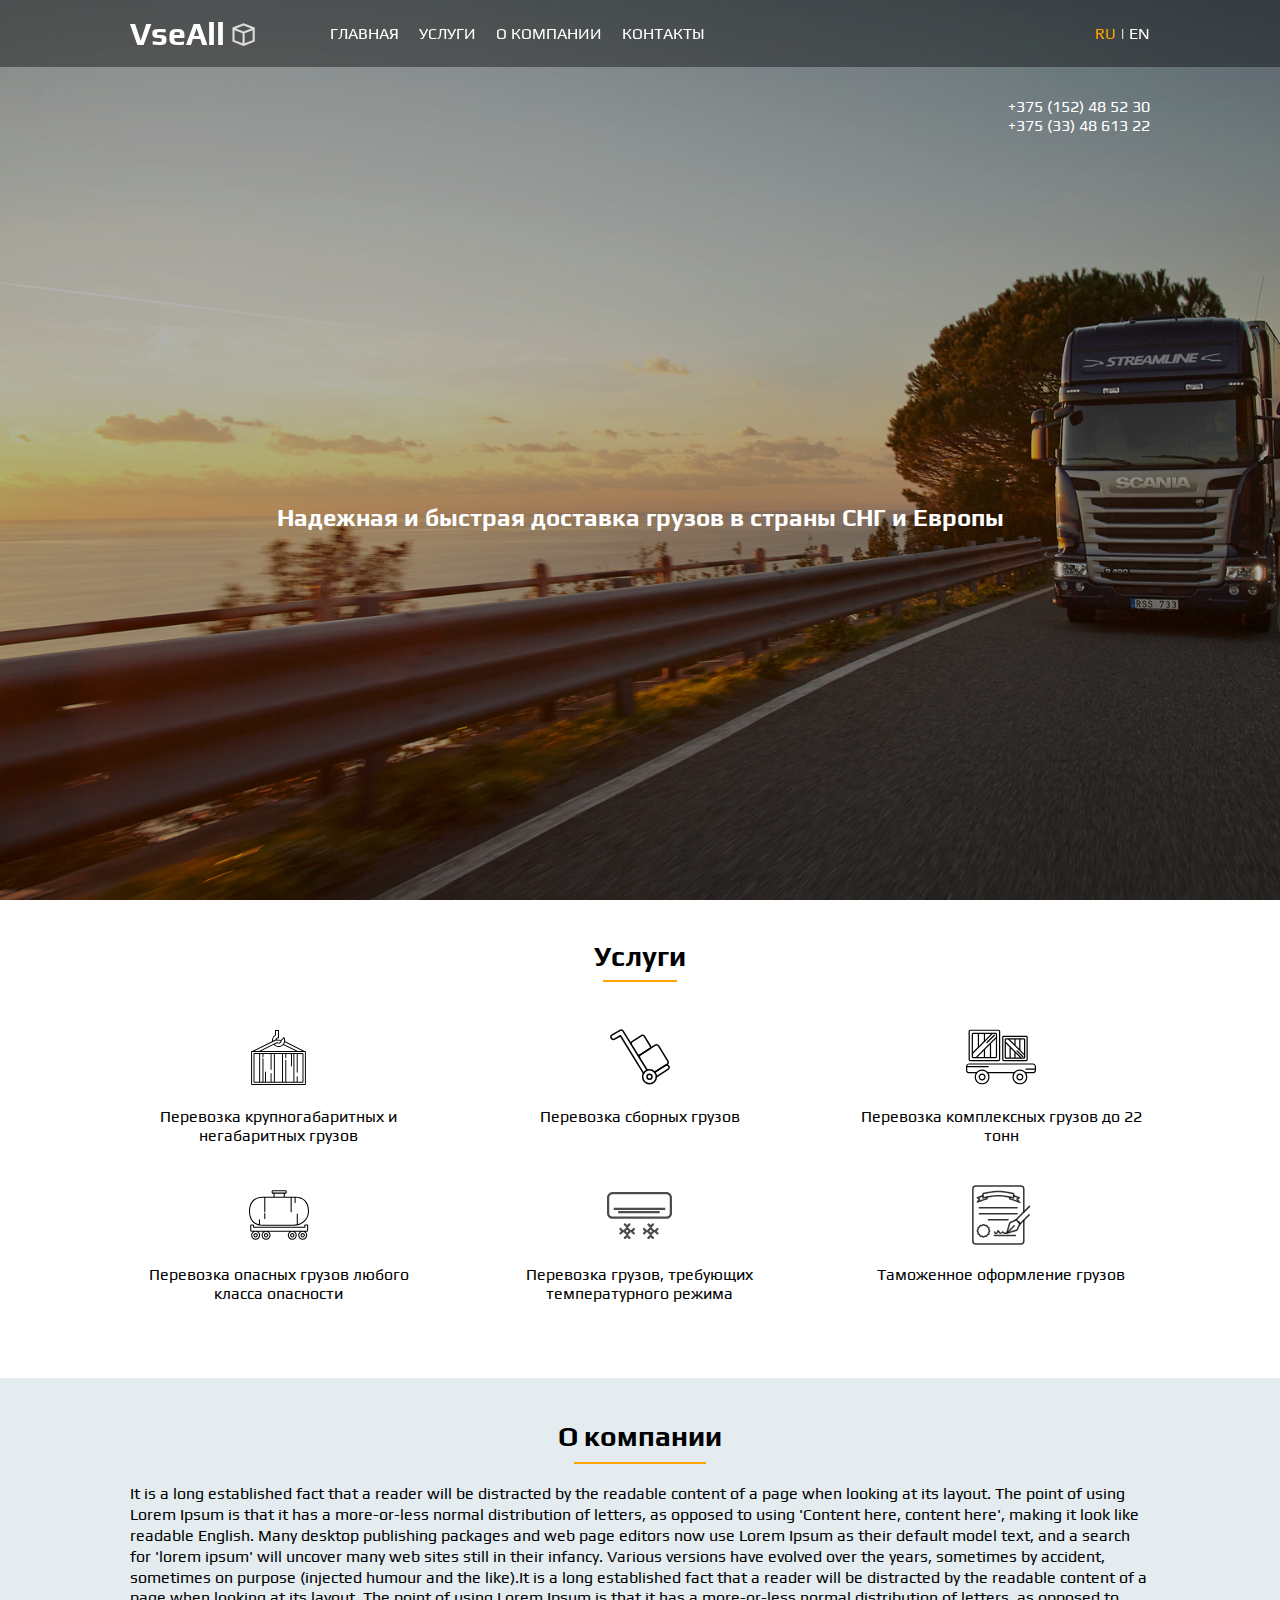
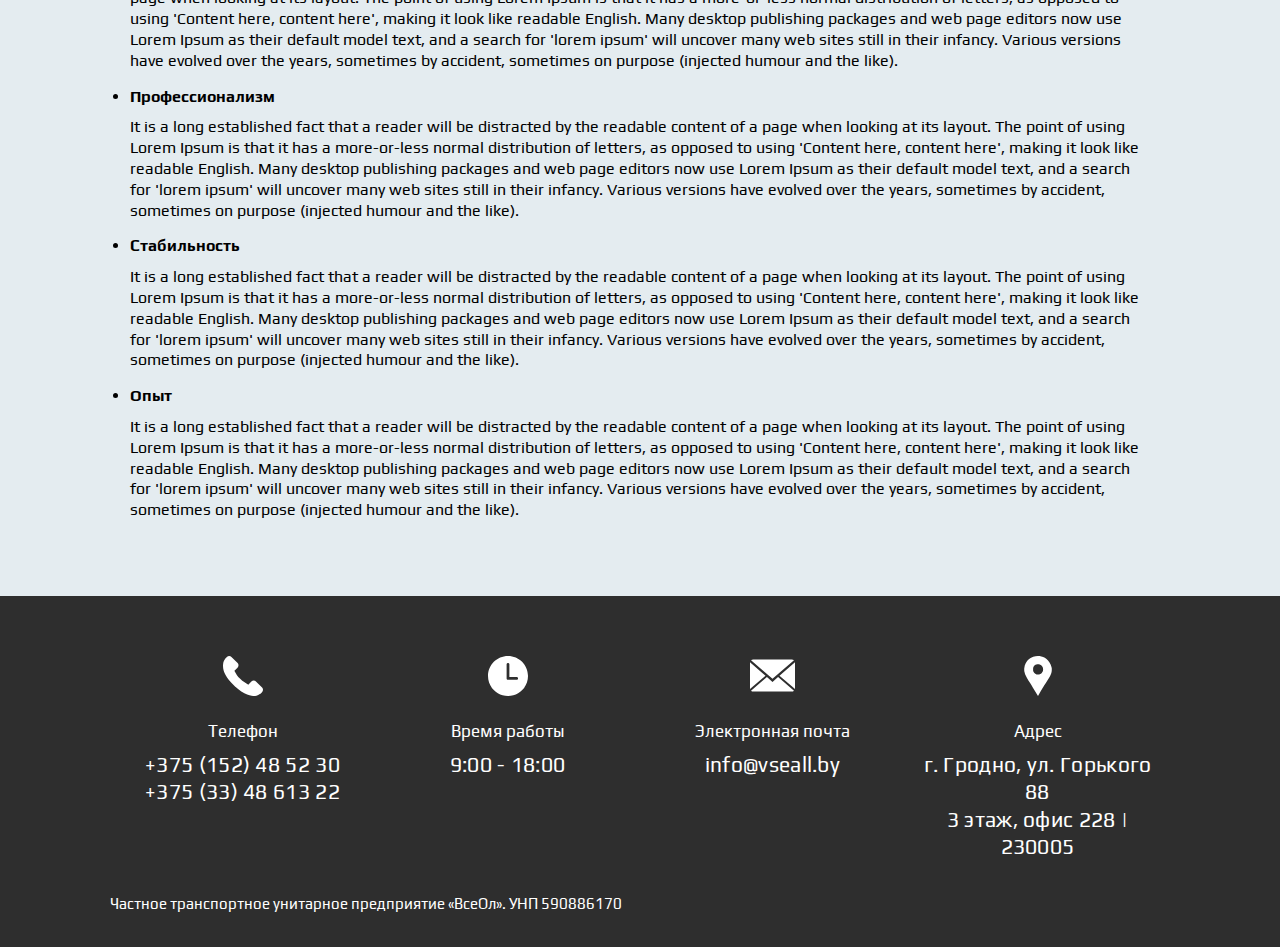
==== index.html @ e12a2159 "Initial verions" ====
<!DOCTYPE html>
<html lang="en">
<head>
  <meta charset="UTF-8">
  <meta name="viewport" content="width=device-width, initial-scale=1.0">
  <meta http-equiv="X-UA-Compatible" content="ie=edge">
  <link rel="stylesheet" href="./styles.css">
  <link href="https://fonts.googleapis.com/css?family=Play" rel="stylesheet">
  <title>Document</title>
</head>
<body>
  <header>
    <h1 class="logo">
      <span>VseAll</span>
      <svg xmlns="http://www.w3.org/2000/svg" width="23" height="23">
        <g transform="translate(-12.772184,-12.77218354893139) scale(0.3506788999846243)"><path d="M37.713,49.588v39.824L69.5,102.046l31.787-12.634V49.588L69.5,36.956L37.713,49.588z M91.063,51.981L69.5,60.551  l-21.563-8.57l21.563-8.57L91.063,51.981z M43.713,56.759L66.5,65.815v28.582L43.713,85.34V56.759z M72.5,94.396V65.815  l22.787-9.055v28.58L72.5,94.396z" fill="gainsboro"></path></g>
      </svg>
    </h1>
    <nav class="menu">
      <li><a href="#">главная</a></li>
      <li><a href="#">услуги</a></li>
      <li><a href="#">о компании</a></li>
      <li><a href="#">контакты</a></li>
    </nav>
    <div class="switcher">
      <span class="switcher_active">RU</span>
      <span>|</span>
      <span>EN</span>
    </div>
  </header>
  <section class="welcome">
    <div class="welcome-overlay">
      <div class="phones">
        <div>+375 (152) 48 52 30</div>
        <div>+375 (33) 48 613 22</div>
      </div>
      <h2>Надежная и быстрая доставка грузов в страны СНГ и Европы</h2>
    </div>
  </section>
  <section class="services">
    <h3>Услуги</h3>
    <ul>
      <li>
        <span class="services__img">
          <svg class="bigbox" xmlns="http://www.w3.org/2000/svg" viewBox="0 0 486.543 486.543">
          <path d="M476.283 185.189h-2.94l-172.135-84.711c.39-2.712.602-5.48.602-8.298 0-9.372-2.297-18.7-6.643-26.976a4.248 4.248 0 0 0-3.124-2.226 4.255 4.255 0 0 0-3.645 1.196L265.03 87.542l-39.299-3.747c3.155-6.826 10.058-11.429 17.864-11.429a4.25 4.25 0 0 0 4.25-4.25V4.25a4.25 4.25 0 0 0-4.25-4.25h-27.261a4.25 4.25 0 0 0-4.25 4.25v38.97c-16.476 10.66-26.611 29.146-26.611 48.83 0 2.723.242 5.35.534 7.549l-173.503 85.59H10.26c-5.028 0-9.118 4.09-9.118 9.118v283.119c0 5.028 4.09 9.118 9.118 9.118h466.023c5.028 0 9.118-4.09 9.118-9.118v-283.12c0-5.027-4.09-9.117-9.118-9.117zm-22.191 0h-39.673l-123.006-59.894a57.916 57.916 0 0 0 7.9-16.275l154.779 76.169zm-168.188-53.123l109.099 53.122H91.063l109.684-53.879c11.069 11.947 26.881 18.991 42.942 18.991 16.615 0 31.612-7.019 42.215-18.234zm4.169-57.544c2.151 5.614 3.238 11.53 3.238 17.657 0 27.361-22.26 49.621-49.622 49.621-12.874 0-25.573-5.316-34.919-14.432l21.304-10.465c4.129 2.271 8.788 3.46 13.615 3.46 15.358 0 27.886-12.347 28.179-27.635l18.205-18.206zM193.976 92.05c0-17.505 9.394-33.904 24.516-42.796a4.252 4.252 0 0 0 2.096-3.664V8.5h18.761v55.687c-10.928 1.664-19.999 9.648-22.938 20.415l-22.284 10.993a44.213 44.213 0 0 1-.151-3.545zm26.912-.179l42.124 4.017c-1.741 9.085-9.738 15.975-19.323 15.975-3.988 0-7.798-1.149-11.02-3.324a4.25 4.25 0 0 0-4.252-.292L71.784 185.189H31.719l189.169-93.318zm256.013 385.554a.618.618 0 0 1-.618.618H10.26a.618.618 0 0 1-.618-.618V194.306c0-.34.277-.618.618-.618h62.501l.014.001.018-.001H472.327l.026.001.021-.001h3.91c.341 0 .618.277.618.618v283.119z"/>
          <path d="M455.714 204.497H30.828c-4.699 0-8.521 3.823-8.521 8.521v245.694c0 4.699 3.823 8.522 8.521 8.522h424.886c4.699 0 8.522-3.823 8.522-8.522V213.019c0-4.699-3.823-8.522-8.522-8.522zm-147.99 59.183a4.25 4.25 0 0 0-4.25 4.25v190.797l-20.708-.001V213.01l20.708.001V245a4.25 4.25 0 0 0 8.5 0v-31.988l41.716.003v106.548a4.25 4.25 0 0 0 8.5 0V213.014l13.069.001V458.73l-63.285-.003V267.93a4.25 4.25 0 0 0-4.25-4.25zm-130.2 117.598a4.25 4.25 0 0 0-4.25 4.25v73.192l-41.084-.002v-87.336a4.25 4.25 0 0 0-8.5 0v87.336l-13.701-.001V251.534a4.25 4.25 0 0 0-8.5 0v207.183l-20.707-.001V212.999l20.707.002v26.909a4.25 4.25 0 0 0 8.5 0v-26.909l63.285.003v137.47a4.25 4.25 0 0 0 8.5 0V213.005l20.708.001v245.716l-20.708-.001v-73.192a4.25 4.25 0 0 0-4.25-4.251zm33.458-168.272l63.284.003v245.716l-63.284-.003V213.006zM30.807 458.713l.021-245.716 41.453.002v245.716l-41.474-.002zm424.916.021l-.009.001-42.748-.002v-46.07a4.25 4.25 0 0 0-8.5 0v46.069l-20.707-.001V213.015l20.707.001v160.073a4.25 4.25 0 0 0 8.5 0V213.017l42.771.002-.014 245.715z"/>
          </svg>
        </span>
        <span>Перевозка крупногабаритных и негабаритных грузов</span>
      </li>
      <li>
        <span class="services__img">
          <svg class="cargo" xmlns="http://www.w3.org/2000/svg" class="svgicon" id="svg38" viewBox="0 0 60 60">
            <style>
              #svg38 path,#svg38 circle,#svg38 polygon,#svg38 rect{fill: black}#svg38 defs&gt;path{fill: none}#svg38 path[fill=&quot;none&quot;],#svg38 circle[fill=&quot;none&quot;],#svg38 polygon[fill=&quot;none&quot;],#svg38 rect[fill=&quot;none&quot;]{fill: none}
            </style>
            <style>
              #svg38 .st0{fill:none;stroke:black;stroke-width:1.5;stroke-linecap:round;stroke-linejoin:round;stroke-miterlimit:10}
            </style>
            <path class="st0" d="M33.57 46.272L10.441 8.747l-5.97 3.366a2.311 2.311 0 0 1-3.179-.936c-.625-1.156-.214-2.609.917-3.246l7.904-4.46a2.313 2.313 0 0 1 3.112.819l24.02 38.972M44.718 45.225l10.694-6.878a2.316 2.316 0 0 1 3.227.75c.69 1.117.36 2.594-.733 3.298l-11.54 7.418"/>
            <path class="st0" d="M29.738 31.033c-.707-1.152-.366-2.672.763-3.395l14.743-9.443a2.387 2.387 0 0 1 3.327.777l9.157 14.986c.708 1.153.367 2.674-.761 3.396l-12.249 7.869"/>
            <path class="st0" d="M21.252 17.214a1.707 1.707 0 0 1 .524-2.322L31.863 8.43a1.632 1.632 0 0 1 2.276.533l6.325 10.303c.484.791.251 1.83-.521 2.325l-10.089 6.46a1.63 1.63 0 0 1-2.275-.533"/>
            <ellipse class="st0" cx="39.498" cy="49.812" rx="6.868" ry="7.015"/>
            <ellipse class="st0" cx="39.5" cy="49.812" rx="2.448" ry="2.5"/>
          </svg>
        </span>
        <span>Перевозка сборных грузов</span>
        </li>
      <li>
        <span class="services__img">
          <svg class="wagon" xmlns="http://www.w3.org/2000/svg" viewBox="0 0 491.826 491.826">
            <path d="M113.322 361.548c-13.421 0-24.338 10.918-24.338 24.339s10.918 24.34 24.338 24.34c13.421 0 24.339-10.919 24.339-24.34s-10.918-24.339-24.339-24.339zm0 40.179c-8.733 0-15.838-7.105-15.838-15.84 0-8.733 7.105-15.839 15.838-15.839 8.734 0 15.839 7.105 15.839 15.839.001 8.735-7.105 15.84-15.839 15.84zM378.504 361.548c-13.421 0-24.34 10.919-24.34 24.34s10.919 24.34 24.34 24.34 24.34-10.919 24.34-24.34-10.919-24.34-24.34-24.34zm0 40.179c-8.734 0-15.84-7.105-15.84-15.84s7.106-15.84 15.84-15.84 15.84 7.105 15.84 15.84-7.106 15.84-15.84 15.84z"/>
            <path d="M469.821 290.827l-447.816.001C9.872 290.828 0 300.699 0 312.833v25.645c0 12.134 9.872 22.005 22.005 22.005h45.834a51.783 51.783 0 0 0-6.635 25.404c0 28.738 23.38 52.119 52.118 52.119 28.738 0 52.118-23.381 52.118-52.119a51.777 51.777 0 0 0-6.635-25.404h174.216a51.783 51.783 0 0 0-6.635 25.404c0 28.738 23.38 52.119 52.118 52.119 28.737 0 52.116-23.381 52.116-52.119a51.776 51.776 0 0 0-6.634-25.404h45.835c12.133 0 22.005-9.871 22.005-22.005v-25.646c0-12.134-9.872-22.005-22.005-22.005zm-356.499 138.68c-24.051 0-43.618-19.567-43.618-43.619 0-24.051 19.567-43.618 43.618-43.618 24.051 0 43.618 19.567 43.618 43.618 0 24.051-19.567 43.619-43.618 43.619zm265.182 0c-24.051 0-43.618-19.567-43.618-43.619 0-24.051 19.567-43.618 43.618-43.618 24.05 0 43.616 19.567 43.616 43.618.001 24.051-19.566 43.619-43.616 43.619zm91.317-77.524h-51.784c-9.565-11.138-23.734-18.214-39.532-18.214-15.799 0-29.968 7.076-39.534 18.214H152.855c-9.566-11.138-23.734-18.214-39.533-18.214s-29.968 7.076-39.533 18.214H22.005c-7.447 0-13.505-6.059-13.505-13.505v-21.395h147.642a4.25 4.25 0 1 0 0-8.5H9.196c1.786-5.368 6.848-9.255 12.809-9.255l447.816-.001c7.447 0 13.505 6.059 13.505 13.505v14.614l-61.848.001a4.25 4.25 0 0 0 0 8.5l61.848-.001v2.532c0 7.446-6.058 13.505-13.505 13.505zM280.843 258.452h126.113c5.044 0 9.148-4.104 9.148-9.148V123.19c0-5.044-4.103-9.147-9.148-9.147H280.843c-5.044 0-9.148 4.104-9.148 9.147v126.114c0 5.044 4.104 9.148 9.148 9.148zm-.648-9.148v-97.747l25.783 25.771v72.623h-25.136a.647.647 0 0 1-.647-.647zm98.439.648h-30.179v-30.166l30.179 30.166zm-38.679 0h-25.477v-64.127l25.477 25.465v38.662zm67.648-126.762v99.021l-25.17-25.159v-74.509h24.522c.358 0 .648.29.648.647zm-99.712-.647h32.065v32.05l-32.065-32.05zm40.564 0h25.478v66.013l-25.478-25.467v-40.546zm-67.612 0h15.025l111.736 111.686v15.075c0 .357-.29.647-.648.647h-16.298L280.195 139.54v-16.35c0-.357.291-.647.648-.647z"/>
            <path d="M264.478 276.087H423.32c5.745 0 10.419-4.674 10.419-10.419V106.825c0-5.744-4.674-10.417-10.419-10.417H264.478c-5.745 0-10.419 4.673-10.419 10.417v158.843c0 5.745 4.674 10.419 10.419 10.419zm-1.919-169.262a1.92 1.92 0 0 1 1.919-1.917H423.32a1.92 1.92 0 0 1 1.919 1.917v158.843a1.921 1.921 0 0 1-1.919 1.919H264.478a1.92 1.92 0 0 1-1.919-1.919V106.825z"/>
            <path d="M396.782 246.872a4.238 4.238 0 0 0 3.004 1.244 4.251 4.251 0 0 0 3.005-7.256l-41.033-41.015a4.25 4.25 0 0 0-6.009 6.012l41.033 41.015zM50.536 254.064h157.489c5.716 0 10.366-4.65 10.366-10.366V86.208c0-5.716-4.65-10.365-10.366-10.365H50.536c-5.716 0-10.366 4.649-10.366 10.365v157.49c0 5.716 4.65 10.366 10.366 10.366zm117.308-94.546v86.046h-33.932v-52.13l33.932-33.916zm-42.432 86.046H81.759l43.653-43.634v43.634zm82.613 0h-31.681v-94.542l33.547-33.532v126.208a1.868 1.868 0 0 1-1.866 1.866zm1.866-159.356v19.264L69.736 245.564h-19.2a1.868 1.868 0 0 1-1.866-1.866v-20.855l138.563-138.5h20.793a1.866 1.866 0 0 1 1.865 1.865zm-84.479 47.909l-33.93 33.914-.001-83.688h33.93v49.774zm8.5-49.775h41.297l-41.297 41.278V84.342zm-83.376 0h32.446l.001 92.185-34.313 34.297V86.208c0-1.029.837-1.866 1.866-1.866z"/>
            <path d="M30.1 276.087h198.361c6.591 0 11.954-5.361 11.954-11.952V65.772c0-6.591-5.363-11.953-11.954-11.953H30.1c-6.591 0-11.954 5.362-11.954 11.953v198.362c0 6.591 5.363 11.953 11.954 11.953zM26.646 65.772a3.457 3.457 0 0 1 3.454-3.453h198.361a3.457 3.457 0 0 1 3.454 3.453v198.362a3.457 3.457 0 0 1-3.454 3.452H30.1a3.457 3.457 0 0 1-3.454-3.452V65.772z"/>
            <path d="M144.826 141.213a4.25 4.25 0 0 0 6.009 6.012l51.241-51.22a4.25 4.25 0 0 0-6.009-6.012l-51.241 51.22z"/>
          </svg>
        </span>
        <span>Перевозка комплекcных грузов до 22 тонн</span>
        </li>
      <li>
        <span class="services__img">
          <svg class="water" xmlns="http://www.w3.org/2000/svg" viewBox="0 0 487.214 487.214">
            <path d="M351.427 390.599c-9.791 0-17.756 7.967-17.756 17.759 0 9.791 7.965 17.757 17.756 17.757 9.792 0 17.758-7.966 17.758-17.757 0-9.792-7.966-17.759-17.758-17.759zm0 27.016c-5.103 0-9.256-4.153-9.256-9.257 0-5.105 4.152-9.259 9.256-9.259s9.258 4.153 9.258 9.259c0 5.104-4.153 9.257-9.258 9.257zM436.261 390.599c-9.792 0-17.758 7.967-17.758 17.759 0 9.791 7.966 17.757 17.758 17.757 9.791 0 17.756-7.966 17.756-17.757 0-9.792-7.965-17.759-17.756-17.759zm0 27.016c-5.105 0-9.258-4.153-9.258-9.257 0-5.105 4.153-9.259 9.258-9.259 5.103 0 9.256 4.153 9.256 9.259 0 5.104-4.152 9.257-9.256 9.257zM53.786 390.599c-9.791 0-17.756 7.967-17.756 17.759 0 9.791 7.965 17.757 17.756 17.757 9.792 0 17.759-7.966 17.759-17.757-.001-9.792-7.967-17.759-17.759-17.759zm0 27.016c-5.104 0-9.256-4.153-9.256-9.257 0-5.105 4.152-9.259 9.256-9.259 5.105 0 9.259 4.153 9.259 9.259-.001 5.104-4.154 9.257-9.259 9.257zM138.623 390.599c-9.792 0-17.757 7.967-17.757 17.759 0 9.791 7.966 17.757 17.757 17.757s17.757-7.966 17.757-17.757c0-9.792-7.966-17.759-17.757-17.759zm0 27.016c-5.105 0-9.257-4.153-9.257-9.257 0-5.105 4.153-9.259 9.257-9.259s9.257 4.153 9.257 9.259c0 5.104-4.153 9.257-9.257 9.257zM109.658 330.632H360.55c36.97 0 68.852-11.952 92.199-34.564 22.225-21.524 34.465-51.1 34.465-83.277 0-33.946-8.866-62.623-25.64-82.93-19.134-23.165-47.401-34.911-84.014-34.911h-86.787V70.294h5.102c5.681 0 10.303-4.622 10.303-10.304v-7.265c0-5.681-4.622-10.303-10.303-10.303H194.173c-5.682 0-10.304 4.622-10.304 10.303v7.265c0 5.682 4.622 10.304 10.304 10.304h5.101V94.95h-89.616c-36.613 0-64.88 11.746-84.016 34.911C8.867 150.169 0 178.845 0 212.791c0 33.946 8.867 62.623 25.642 82.931 19.135 23.164 47.402 34.91 84.016 34.91zM192.369 59.99v-7.265c0-.994.809-1.803 1.804-1.803h101.702c.994 0 1.803.809 1.803 1.803v7.265c0 .995-.809 1.804-1.803 1.804H194.173a1.806 1.806 0 0 1-1.804-1.804zm15.404 10.304h74.5V94.95h-74.5V70.294zm-98.115 33.156h14.354v113.476a4.25 4.25 0 0 0 8.5 0V103.45h205.5v113.476a4.25 4.25 0 1 0 8.5 0V103.45h23.5v37.908a4.25 4.25 0 1 0 8.5 0v-37.895c90.405.535 100.203 76.568 100.203 109.328 0 51.688-33.079 91.809-82.441 104.835v-81.664a4.25 4.25 0 1 0-8.5 0v83.607c-8.662 1.681-17.762 2.563-27.223 2.563H109.658c-7.306 0-14.085-.495-20.384-1.413v-37.861a4.25 4.25 0 0 0-8.5 0v36.296C16.192 304.771 8.5 241.808 8.5 212.791c0-32.876 9.857-109.341 101.158-109.341z"/>
            <path d="M128.261 276.608a4.25 4.25 0 0 0 4.25-4.25v-40a4.25 4.25 0 0 0-8.5 0v40a4.25 4.25 0 0 0 4.25 4.25zM471.023 319.77h-13c-5.101 0-9.25 4.149-9.25 9.25v9.419h-407.5v-9.419c0-5.101-4.149-9.25-9.25-9.25h-13c-5.101 0-9.25 4.149-9.25 9.25v41.007c0 5.101 4.149 9.25 9.25 9.25h12.841c-8.809 6.657-14.513 17.214-14.513 29.081 0 20.089 16.344 36.434 36.434 36.434 20.091 0 36.436-16.344 36.436-36.434 0-11.867-5.705-22.424-14.514-29.081h40.995c-8.809 6.657-14.513 17.214-14.513 29.081 0 20.089 16.344 36.434 36.434 36.434 20.09 0 36.434-16.344 36.434-36.434 0-11.867-5.705-22.424-14.513-29.081h168.961c-8.809 6.657-14.514 17.214-14.514 29.081 0 20.089 16.345 36.434 36.435 36.434 20.09 0 36.434-16.344 36.434-36.434 0-11.867-5.705-22.424-14.513-29.081h40.992c-8.808 6.657-14.513 17.214-14.513 29.081 0 20.089 16.344 36.434 36.434 36.434 20.09 0 36.434-16.344 36.434-36.434 0-11.867-5.705-22.424-14.513-29.081h12.841c5.101 0 9.25-4.149 9.25-9.25V329.02c.001-5.1-4.148-9.25-9.249-9.25zM81.721 408.358c0 15.403-12.532 27.934-27.936 27.934-15.403 0-27.934-12.531-27.934-27.934 0-15.404 12.531-27.936 27.934-27.936 15.404.001 27.936 12.532 27.936 27.936zm84.836 0c0 15.403-12.531 27.934-27.934 27.934s-27.934-12.531-27.934-27.934c0-15.404 12.531-27.936 27.934-27.936s27.934 12.532 27.934 27.936zm212.804 0c0 15.403-12.531 27.934-27.934 27.934s-27.935-12.531-27.935-27.934c0-15.404 12.532-27.936 27.935-27.936 15.403.001 27.934 12.532 27.934 27.936zm84.834 0c0 15.403-12.531 27.934-27.934 27.934-15.402 0-27.934-12.531-27.934-27.934 0-15.404 12.531-27.936 27.934-27.936 15.403.001 27.934 12.532 27.934 27.936zm7.578-38.331a.75.75 0 0 1-.75.75h-452a.75.75 0 0 1-.75-.75V329.02a.75.75 0 0 1 .75-.75h13a.75.75 0 0 1 .75.75v13.669a4.25 4.25 0 0 0 4.25 4.25h416a4.25 4.25 0 0 0 4.25-4.25V329.02a.75.75 0 0 1 .75-.75h13a.75.75 0 0 1 .75.75v41.007z"/>
          </svg>
        </span>
        <span>Перевозка опасных грузов любого класса опасности</span>
        </li>
      <li>
        <span class="services__img">
          <svg class="conditioner" xmlns="http://www.w3.org/2000/svg" viewBox="0 0 206.816 206.816">
            <path d="M188.97 28.527H17.847C8.006 28.527 0 36.54 0 46.391v49.852c0 9.851 8.006 17.864 17.847 17.864H188.97c9.841 0 17.846-8.013 17.846-17.864V46.391c.001-9.851-8.005-17.864-17.846-17.864zm10.715 67.716c0 5.916-4.807 10.732-10.715 10.732H17.847c-5.908 0-10.715-4.816-10.715-10.732V46.391c0-5.916 4.807-10.732 10.715-10.732H188.97c5.908 0 10.715 4.816 10.715 10.732v49.852zM162.982 143.678a3.564 3.564 0 0 0-5.042 0l-6.087 6.087h-2.746a10.679 10.679 0 0 0-6.474-6.474v-2.746l6.087-6.087c1.393-1.393 1.393-3.649 0-5.042s-3.649-1.393-5.042 0l-4.61 4.61-4.611-4.611a3.564 3.564 0 0 0-5.042 0 3.564 3.564 0 0 0 0 5.042l6.087 6.087v2.746a10.679 10.679 0 0 0-6.474 6.474h-2.746l-6.087-6.087c-1.393-1.393-3.649-1.393-5.042 0s-1.393 3.649 0 5.042l4.61 4.61-4.611 4.611a3.564 3.564 0 0 0 2.521 6.086c.912 0 1.825-.348 2.521-1.045l6.087-6.087h2.747a10.679 10.679 0 0 0 6.474 6.474v2.747l-6.087 6.087c-1.393 1.393-1.393 3.649 0 5.042s3.649 1.393 5.042 0l4.61-4.611 4.611 4.611a3.555 3.555 0 0 0 2.521 1.044 3.564 3.564 0 0 0 2.521-6.087l-6.087-6.087v-2.746a10.679 10.679 0 0 0 6.474-6.474h2.746l6.087 6.087c.697.696 1.609 1.045 2.521 1.045s1.825-.348 2.521-1.045a3.564 3.564 0 0 0 0-5.042l-4.61-4.61 4.611-4.611a3.56 3.56 0 0 0-.001-5.04zm-23.915 13.218a3.57 3.57 0 0 1-3.566-3.566c0-1.968 1.6-3.566 3.566-3.566s3.566 1.598 3.566 3.566a3.57 3.57 0 0 1-3.566 3.566zM88.1 143.678a3.564 3.564 0 0 0-5.042 0l-6.087 6.087h-2.746a10.679 10.679 0 0 0-6.474-6.474v-2.746l6.087-6.087c1.393-1.393 1.393-3.649 0-5.042s-3.649-1.393-5.042 0l-4.61 4.61-4.611-4.611c-1.393-1.393-3.649-1.393-5.042 0s-1.393 3.649 0 5.042l6.087 6.087v2.746a10.679 10.679 0 0 0-6.474 6.474H51.4l-6.087-6.087c-1.393-1.393-3.649-1.393-5.042 0s-1.393 3.649 0 5.042l4.61 4.61-4.611 4.611a3.564 3.564 0 0 0 2.521 6.086c.912 0 1.825-.348 2.521-1.045l6.087-6.087h2.747a10.679 10.679 0 0 0 6.474 6.474v2.747l-6.087 6.087c-1.393 1.393-1.393 3.649 0 5.042s3.649 1.393 5.042 0l4.61-4.611 4.611 4.611c.696.696 1.609 1.044 2.521 1.044s1.825-.348 2.521-1.045a3.564 3.564 0 0 0 0-5.042l-6.087-6.087v-2.746a10.679 10.679 0 0 0 6.474-6.474h2.746l6.087 6.087a3.558 3.558 0 0 0 2.521 1.045 3.564 3.564 0 0 0 2.521-6.087l-4.61-4.61 4.611-4.611a3.56 3.56 0 0 0-.001-5.04zm-23.915 13.218a3.57 3.57 0 0 1-3.566-3.566c0-1.968 1.6-3.566 3.566-3.566s3.566 1.598 3.566 3.566a3.57 3.57 0 0 1-3.566 3.566z"/>
            <path d="M35.658 89.146h131.986v7.132H35.658zM21.395 78.449h164.027v7.132H21.395z"/>
          </svg>
        </span>
        <span>Перевозка грузов, требующих температурного режима</span>
      </li>
      <li>
        <span class="services__img">
          <svg class="document" xmlns="http://www.w3.org/2000/svg" class="svgicon" id="svg64" viewBox="0 0 60 60">
            <style>
              #svg64 path,#svg64 circle,#svg64 polygon,#svg64 rect{fill: black}#svg64 defs&gt;path{fill: none}#svg64 path[fill=&quot;none&quot;],#svg64 circle[fill=&quot;none&quot;],#svg64 polygon[fill=&quot;none&quot;],#svg64 rect[fill=&quot;none&quot;]{fill: none}
            </style>
            <style>
              #svg64 .st0{fill:black}
            </style>
            <path class="st0" d="M49.76 59.75H4.902a3.786 3.786 0 0 1-3.782-3.783V4.032A3.786 3.786 0 0 1 4.902.25H49.76a3.786 3.786 0 0 1 3.783 3.782V27a.75.75 0 0 1-1.5 0V4.032A2.285 2.285 0 0 0 49.76 1.75H4.902A2.284 2.284 0 0 0 2.62 4.032v51.936a2.285 2.285 0 0 0 2.282 2.283H49.76a2.285 2.285 0 0 0 2.283-2.283v-20.78a.75.75 0 0 1 1.5 0v20.78a3.787 3.787 0 0 1-3.783 3.782z"/>
            <path class="st0" d="M46.102 23.563H8.312a.75.75 0 0 1 0-1.5h37.789a.75.75 0 0 1 .001 1.5zM46.102 29.499H8.312a.75.75 0 0 1 0-1.5h37.789a.75.75 0 0 1 .001 1.5zM37 35.434H17.414a.75.75 0 0 1 0-1.5H37a.75.75 0 0 1 0 1.5zM48.251 17.833a.745.745 0 0 1-.269-.05 140.268 140.268 0 0 0-9.557-3.198.75.75 0 0 1-.54-.72v-1.687a.75.75 0 0 1 1.5 0v1.126c2.643.787 5.09 1.62 6.784 2.22l-.732-.995a.747.747 0 0 1 .215-1.086l.903-.549c-.972-.363-2.387-.874-4.064-1.426a.751.751 0 0 1 .468-1.425c3.258 1.072 5.549 1.995 5.572 2.004a.75.75 0 0 1 .108 1.337l-1.507.916 1.723 2.337a.75.75 0 1 1-.604 1.196zM6.394 17.833a.751.751 0 0 1-.604-1.194L7.513 14.3l-1.508-.916a.748.748 0 0 1 .119-1.341c.023-.009 2.38-.917 5.587-1.973a.751.751 0 0 1 .468 1.425 137.56 137.56 0 0 0-4.071 1.411l.885.537a.747.747 0 0 1 .215 1.086l-.732.994c1.694-.601 4.14-1.433 6.781-2.22v-1.139a.75.75 0 0 1 1.5 0v1.699a.75.75 0 0 1-.54.72c-5.042 1.474-9.509 3.181-9.554 3.198a.734.734 0 0 1-.269.052z"/>
            <path class="st0" d="M11.986 13.777a.752.752 0 0 1-.75-.75v-4.34c0-.342.232-.642.563-.727.35-.089 8.634-2.192 15.544-2.192 6.906 0 15.112 2.104 15.458 2.193a.75.75 0 0 1 .562.726v4.34a.75.75 0 0 1-.936.727c-.084-.021-8.435-2.147-15.084-2.147-6.654 0-15.088 2.126-15.173 2.148a.76.76 0 0 1-.184.022zm.75-4.501v2.799c2.416-.562 9.013-1.968 14.607-1.968 5.585 0 12.118 1.402 14.521 1.966V9.275c-1.98-.475-8.818-2.007-14.521-2.007-5.713 0-12.613 1.534-14.607 2.008zM44.399 51.221h-20.99a.75.75 0 0 1 0-1.5h20.99a.75.75 0 0 1 0 1.5zM25.005 49.208c-.307 0-.613-.078-.886-.226-.953-.521-1.287-1.743-1.322-1.881a.75.75 0 0 1 1.453-.37c.059.224.286.77.586.933a.37.37 0 0 0 .299.022c.483-.154.608-.557.758-1.202.125-.551.297-1.311 1.117-1.397.783-.081 1.309.75 1.812 1.686.153.28.346.633.441.701.241.122 1.02-.143 1.271-.572.219-.363.487-.575.804-.639.596-.124 1.191.312 1.714.693.21.153.391.287.568.386.339.189.8.174 1.242.13.403-.051.78.259.821.671s-.259.78-.671.821c-.653.066-1.42.081-2.124-.313a7.19 7.19 0 0 1-.687-.458c-.136-.099-.336-.245-.498-.346-.729.969-2.188 1.432-3.118.964-.493-.244-.753-.721-1.082-1.324a13.67 13.67 0 0 0-.217-.388c-.175.678-.538 1.647-1.698 2.017a1.893 1.893 0 0 1-.583.092zM12.395 52.754a.744.744 0 0 1-.384-.106l-1.216-.724H9.379a.75.75 0 0 1-.65-.376l-.749-1.302-1.292-.77a.75.75 0 0 1-.366-.654l.018-1.415-.706-1.225a.75.75 0 0 1 0-.75l.752-1.303.021-1.504a.752.752 0 0 1 .384-.645l1.236-.691.703-1.222a.752.752 0 0 1 .65-.376h1.507l1.313-.735a.752.752 0 0 1 .751.011l1.213.724h1.415a.75.75 0 0 1 .65.376l.748 1.302 1.294.77a.75.75 0 0 1 .366.655l-.021 1.413.708 1.224a.75.75 0 0 1 0 .75l-.751 1.302-.023 1.507a.751.751 0 0 1-.383.643l-1.232.691-.707 1.224a.75.75 0 0 1-.649.375h-1.507l-1.311.734a.737.737 0 0 1-.366.097zm-2.583-2.33h1.189c.135 0 .268.037.384.106l1.021.608 1.104-.618a.744.744 0 0 1 .366-.096h1.27l.594-1.027a.748.748 0 0 1 .282-.279l1.035-.58.02-1.27a.74.74 0 0 1 .101-.363l.632-1.095-.595-1.028a.758.758 0 0 1-.101-.386l.018-1.187-1.09-.648a.762.762 0 0 1-.267-.271l-.63-1.096h-1.188a.753.753 0 0 1-.385-.106l-1.019-.608-1.105.619a.756.756 0 0 1-.366.095h-1.27l-.59 1.025a.758.758 0 0 1-.284.281l-1.039.58-.018 1.267a.745.745 0 0 1-.101.365l-.633 1.097.593 1.028c.067.117.103.25.101.384l-.015 1.188 1.089.648c.11.066.202.159.267.271l.63 1.096z"/>
            <path class="st0" d="M36.222 48.768c-.537 0-1.015-.448-1.065-.999a.74.74 0 0 1 .028-.281l2.775-9.37c.094-.327.375-.621.548-.776l.022-.021c.069-.061.115-.095.117-.097l.006.009c.399-.253 1.652-.867 6.265-3.109a.75.75 0 0 1 .656 1.349c-2.176 1.057-5.712 2.786-6.102 3.003l-.015.01.002-.001c.01 0-.041.062-.077.109l-2.502 8.445 8.442-2.503c.041-.031.095-.078.132-.113.278-.547 1.883-4.017 2.873-6.172a.75.75 0 0 1 1.363.626c-2.217 4.824-2.778 6.039-3.017 6.412l.008.005c-.004.006-.407.529-.88.664l-9.368 2.777a.656.656 0 0 1-.211.033z"/>
            <path class="st0" d="M49.01 39.315a.744.744 0 0 1-.53-.22l-1.821-1.822a.748.748 0 0 1 0-1.06.75.75 0 0 1 1.061 0l1.821 1.822a.748.748 0 0 1-.531 1.28z"/>
            <path class="st0" d="M49.23 39.405c-.271 0-.541-.102-.748-.306l-3.641-3.641a1.06 1.06 0 0 1 0-1.504L57.96 20.835a.75.75 0 1 1 1.061 1.061l-12.81 12.811 3.02 3.02 8.369-8.369a.75.75 0 1 1 1.061 1.061l-8.679 8.678c-.208.205-.48.308-.752.308zM36 48.688a.748.748 0 0 1-.532-1.278l7.188-7.25a.75.75 0 1 1 1.065 1.056l-7.188 7.25a.753.753 0 0 1-.533.222z"/>
          </svg>
        </span>
        <span>Таможенное оформление грузов</span>
      </li>
    </ul>
  </section>
  <section class="about">
    <h3>О компании</h3>
    <p>It is a long established fact that a reader will be distracted by the readable content of a page when looking at its layout. The point of using Lorem Ipsum is that it has a more-or-less normal distribution of letters, as opposed to using 'Content here, content here', making it look like readable English. Many desktop publishing packages and web page editors now use Lorem Ipsum as their default model text, and a search for 'lorem ipsum' will uncover many web sites still in their infancy. Various versions have evolved over the years, sometimes by accident, sometimes on purpose (injected humour and the like).It is a long established fact that a reader will be distracted by the readable content of a page when looking at its layout. The point of using Lorem Ipsum is that it has a more-or-less normal distribution of letters, as opposed to using 'Content here, content here', making it look like readable English. Many desktop publishing packages and web page editors now use Lorem Ipsum as their default model text, and a search for 'lorem ipsum' will uncover many web sites still in their infancy. Various versions have evolved over the years, sometimes by accident, sometimes on purpose (injected humour and the like).</p>
    <ul>
      <li><h4>Профессионализм</h4></li>
      <p>It is a long established fact that a reader will be distracted by the readable content of a page when looking at its layout. The point of using Lorem Ipsum is that it has a more-or-less normal distribution of letters, as opposed to using 'Content here, content here', making it look like readable English. Many desktop publishing packages and web page editors now use Lorem Ipsum as their default model text, and a search for 'lorem ipsum' will uncover many web sites still in their infancy. Various versions have evolved over the years, sometimes by accident, sometimes on purpose (injected humour and the like).</p>
      <li><h4>Стабильность</h4></li>
      <p>It is a long established fact that a reader will be distracted by the readable content of a page when looking at its layout. The point of using Lorem Ipsum is that it has a more-or-less normal distribution of letters, as opposed to using 'Content here, content here', making it look like readable English. Many desktop publishing packages and web page editors now use Lorem Ipsum as their default model text, and a search for 'lorem ipsum' will uncover many web sites still in their infancy. Various versions have evolved over the years, sometimes by accident, sometimes on purpose (injected humour and the like).</p>
      <li><h4>Опыт</h4></li>
      <p>It is a long established fact that a reader will be distracted by the readable content of a page when looking at its layout. The point of using Lorem Ipsum is that it has a more-or-less normal distribution of letters, as opposed to using 'Content here, content here', making it look like readable English. Many desktop publishing packages and web page editors now use Lorem Ipsum as their default model text, and a search for 'lorem ipsum' will uncover many web sites still in their infancy. Various versions have evolved over the years, sometimes by accident, sometimes on purpose (injected humour and the like).</p>
    </div>
  </section>
  <section class="contacts">
    <ul class="info">
      <li>
        <span class="info__img">
          <svg class="phone-svg" xmlns="http://www.w3.org/2000/svg" width="512" height="512" viewBox="0 0 348.077 348.077">
            <path d="M340.273 275.083l-53.755-53.761c-10.707-10.664-28.438-10.34-39.518.744l-27.082 27.076a792.327 792.327 0 0 1-5.344-2.973c-17.102-9.476-40.509-22.464-65.14-47.113-24.704-24.701-37.704-48.144-47.209-65.257-1.003-1.813-1.964-3.561-2.913-5.221l18.176-18.149 8.936-8.947c11.097-11.1 11.403-28.826.721-39.521L73.39 8.194c-10.682-10.68-28.421-10.356-39.518.744l-15.15 15.237.414.411c-5.08 6.482-9.325 13.958-12.484 22.02C3.74 54.28 1.927 61.603 1.098 68.941-6 127.785 20.89 181.564 93.866 254.541c100.875 100.868 182.167 93.248 185.674 92.876 7.638-.913 14.958-2.738 22.397-5.627 7.992-3.122 15.463-7.361 21.941-12.43l.331.294 15.348-15.029c11.074-11.098 11.393-28.83.716-39.542z" fill="#FFF"/>
          </svg>
        </span>
        <span class="info__description">Телефон</span>
        <span class="info__value">
          +375 (152) 48 52 30 </br>
          +375 (33) 48 613 22
        </span>
      </li>
      <li>
        <span class="info__img">
          <svg class="time-svg" xmlns="http://www.w3.org/2000/svg" viewBox="0 0 299.995 299.995" width="512" height="512">
            <path d="M149.995 0C67.156 0 0 67.158 0 149.995s67.156 150 149.995 150 150-67.163 150-150S232.834 0 149.995 0zm64.847 178.524H151.25c-.215 0-.415-.052-.628-.06-.213.01-.412.06-.628.06-5.729 0-10.374-4.645-10.374-10.374V62.249c0-5.729 4.645-10.374 10.374-10.374s10.374 4.645 10.374 10.374v95.527h54.47c5.729 0 10.374 4.645 10.374 10.374 0 5.729-4.641 10.374-10.37 10.374z" fill="#FFF"/>
          </svg>
        </span>
        <span class="info__description">Время работы</span>
        <span class="info__value">
          9:00 - 18:00
        </span>
      </li>
      <li>
        <span class="info__img">
          <svg class="email-svg" xmlns="http://www.w3.org/2000/svg" viewBox="0 0 14 14" width="512" height="512">
            <g fill="#FFF">
              <path d="M7 9L5.268 7.484.316 11.729c.18.167.423.271.691.271h11.986c.267 0 .509-.104.688-.271L8.732 7.484 7 9z"/>
              <path d="M13.684 2.271A1.007 1.007 0 0 0 12.993 2H1.007c-.267 0-.509.104-.689.273L7 8l6.684-5.729zM0 2.878v8.308l4.833-4.107zM9.167 7.079L14 11.186V2.875z"/>
            </g>
          </svg>
        </span>
        <span class="info__description">Электронная почта</span>
        <span class="info__value">
          info@vseall.by
        </span>
      </li>
      <li>
        <span class="info__img">
          <svg class="location-svg" xmlns="http://www.w3.org/2000/svg" width="512" height="512" viewBox="0 0 430.114 430.114">
            <path d="M356.208 107.051c-1.531-5.738-4.64-11.852-6.94-17.205C321.746 23.704 261.611 0 213.055 0 148.054 0 76.463 43.586 66.905 133.427v18.355c0 .766.264 7.647.639 11.089 5.358 42.816 39.143 88.32 64.375 131.136 27.146 45.873 55.314 90.999 83.221 136.106 17.208-29.436 34.354-59.259 51.17-87.933 4.583-8.415 9.903-16.825 14.491-24.857 3.058-5.348 8.9-10.696 11.569-15.672 27.145-49.699 70.838-99.782 70.838-149.104v-20.262c.001-5.347-6.627-24.081-7-25.234zm-141.963 92.142c-19.107 0-40.021-9.554-50.344-35.939-1.538-4.2-1.414-12.617-1.414-13.388v-11.852c0-33.636 28.56-48.932 53.406-48.932 30.588 0 54.245 24.472 54.245 55.06 0 30.587-25.305 55.051-55.893 55.051z" fill="#FFF"/>
          </svg>
        </span>
        <span class="info__description">Адрес</span>
        <span class="info__value">
          г. Гродно, ул. Горького 88 </br>
          3 этаж, офис 228 | 230005
        </span>
      </li>
    </ul>
    <div class="copyright">
      Частное транспортное унитарное предприятие «ВсеОл». УНП 590886170
    </div>
  </section>
</body>
</html>
---- styles.css ----
* {
  padding: 0;
  margin: 0;
  box-sizing: border-box;
}

header {
  display: flex;
  align-items: center;
  padding: 15px 130px;
  position: fixed;
  width: 100%;
  background: rgba(0, 0, 0, 0.4);
  z-index: 999;
}

body {
  font-family: 'Play', sans-serif;
}

.logo {
  display: flex;
  align-items: center;
  font-family: 'Play', sans-serif;
  color: white;
}

.logo svg {
  margin-left: 7px;
  transform: translateY(1px);
}

.menu {
  display: inline-flex;
  list-style: none;
  margin-left: 70px;
}

.menu a {
  text-decoration: none;
  color: white;
  text-transform: uppercase;
  padding: 5px;
}

.menu li {
  margin-right: 10px;
}

.menu li:last-child {
  margin-right: 0;
}

.welcome {
  min-height: 100vh;
  background: url('./welcome-bg.jpg') no-repeat 0 0;
  background-size: cover;
  position: relative;
}

.switcher {
  margin-left: auto;
  color: white;
}

.switcher_active {
  color: orange;
}

.welcome-overlay {
  display: flex;
  flex-direction: column;
  position: absolute;
  padding-top: 67px;
  top: 0;
  right: 0;
  left: 0;
  bottom: 0;
  background: rgba(0 ,0 , 0, 0.3);
  color: white;
}

.welcome-overlay h2 {
  margin: auto;
}

.phones {
  margin-top: 30px;
  margin-left: auto;
  margin-right: 130px;
}

.services {
  display: flex;
  flex-direction: column;
  padding: 40px 110px 60px;
}

h3 {
  display: inline-flex;
  font-size: 28px;
  flex-direction: column;
  margin: 0 auto 20px;
}

h3:after {
  content: '';
  display: block;
  width: 80%;
  height: 2px;
  background: orange;
  margin: 8px auto 0;
}

.services ul {
  list-style: none;
  display: flex;
  flex-wrap: wrap;
  justify-content: space-between;
}

.services li {
  width: 29%;
  margin: 15px;
  display: flex;
  flex-direction: column;
  align-items: center;
  justify-content: flex-start;
  text-align: center;
}

.services__img {
  display: flex;
  align-items: center;
  height: 80px;
  margin-bottom: 10px;
}

.bigbox {
  width: 55px;
  height: 55px;
}

.cargo {
  width: 60px;
  height: 60px;
}

.wagon {
  width: 70px;
  height: 70px;
}

.water {
  width: 60px;
  height: 60px;
}

.conditioner {
  width: 65px;
  height: 65px;
  fill-opacity: 0.7;
}

.document {
  width: 60px;
  height: 60px;
  fill-opacity: 0.8;
}

.contacts {
  display: flex;
  flex-direction: column;
  background: #2E2E2E;
  padding: 35px 110px;
  color: white;
}

.info {
  display: flex;
  list-style: none;
}

.contacts li {
  font-size: 17px;
  margin: 15px;
  display: flex;
  flex-direction: column;
  text-align: center;
  align-items: center;
  width: 25%;
}

.phone-svg {
  width: 40px;
  height: 40px;
}

.time-svg {
  width: 40px;
  height: 40px;
}

.email-svg {
  width: 45px;
  height: 45px;
}

.location-svg {
  width: 40px;
  height: 40px;
}

.info__img {
  height: 60px;
  display: flex;
  align-items: center;
  margin-bottom: 15px;
}

.info__description {
  margin-bottom: 10px;
}

.info__value {
  line-height: 1.3;
  font-size: 21px;
  letter-spacing: 0.3px;
}

.copyright {
  font-size: 15px;
  margin-top: 20px;
}

.about {
  padding: 40px 130px 60px;
  display: flex;
  flex-direction: column;
  justify-content: center;
  background: #e4ecf0;
  line-height: 1.3;
}

.about p {
  margin-bottom: 15px;
}

h4 {
  margin-bottom: 10px;
}
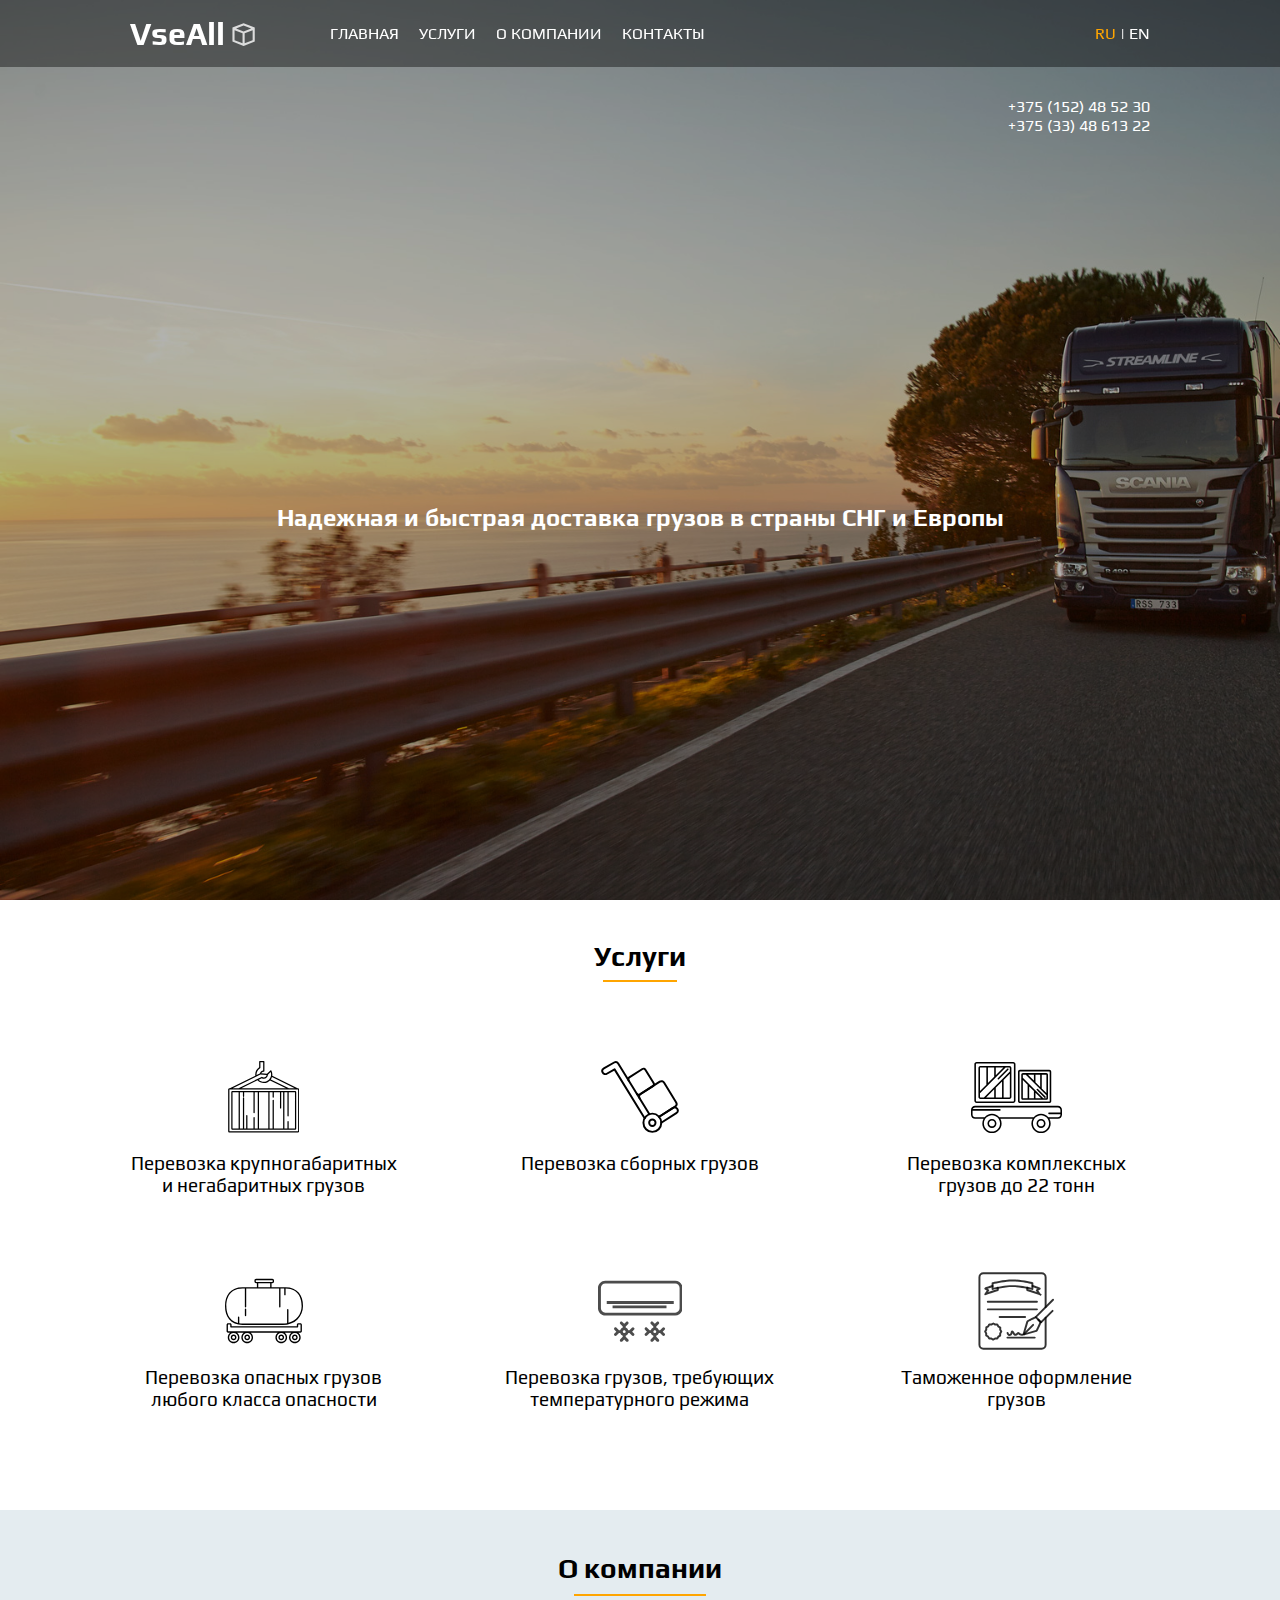
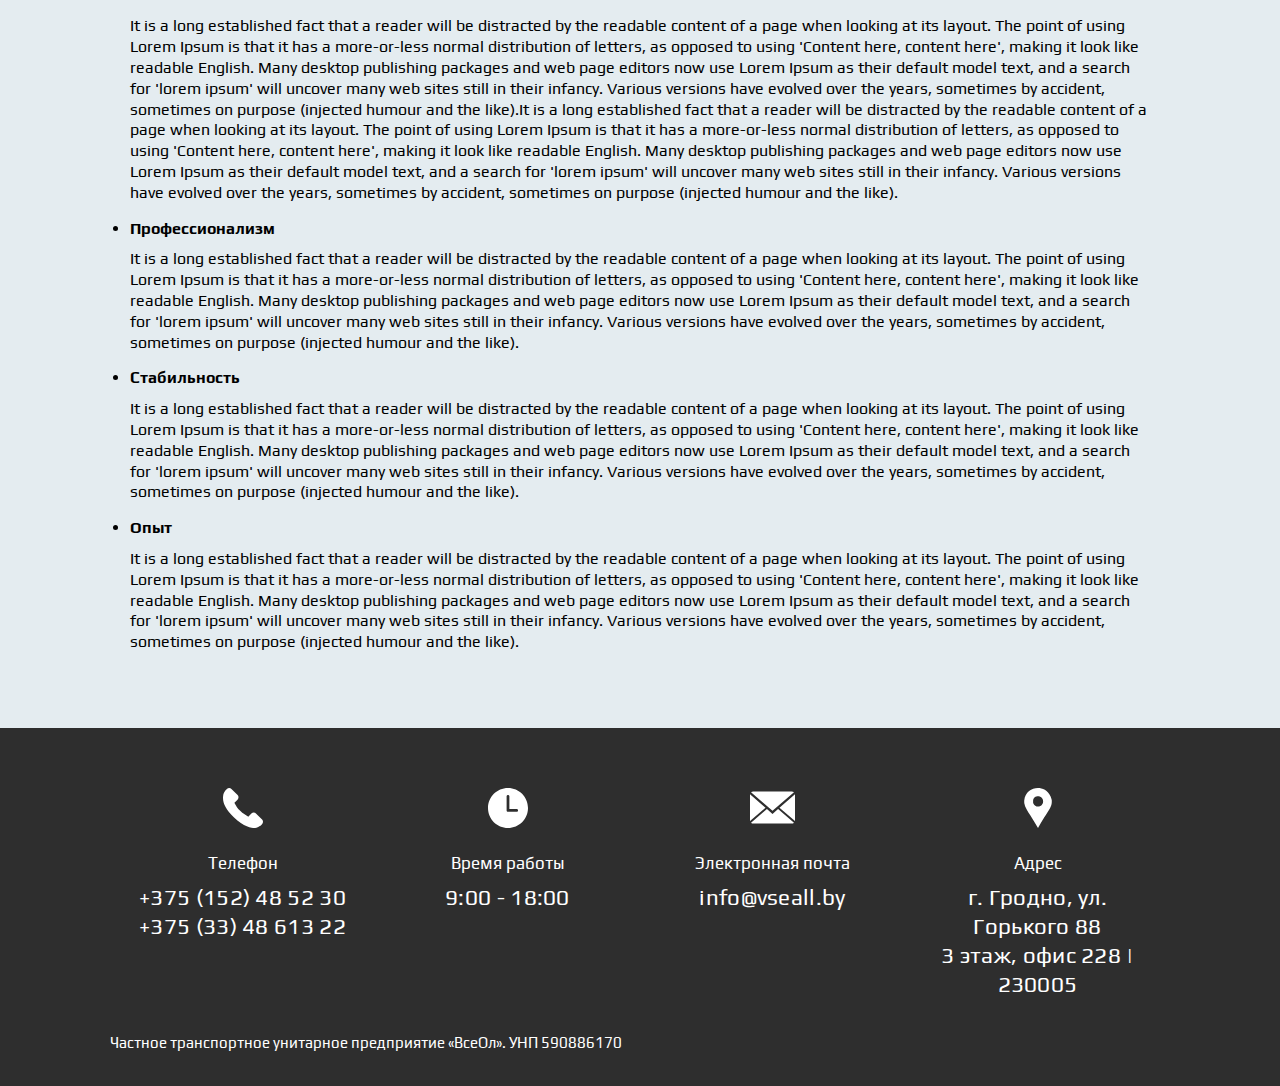
==== commit a014c46c: "Fix menu links, fix adaptive" ====
--- a/index.html
+++ b/index.html
@@ -16,11 +16,11 @@
         <g transform="translate(-12.772184,-12.77218354893139) scale(0.3506788999846243)"><path d="M37.713,49.588v39.824L69.5,102.046l31.787-12.634V49.588L69.5,36.956L37.713,49.588z M91.063,51.981L69.5,60.551  l-21.563-8.57l21.563-8.57L91.063,51.981z M43.713,56.759L66.5,65.815v28.582L43.713,85.34V56.759z M72.5,94.396V65.815  l22.787-9.055v28.58L72.5,94.396z" fill="gainsboro"></path></g>
       </svg>
     </h1>
-    <nav class="menu">
-      <li><a href="#">главная</a></li>
-      <li><a href="#">услуги</a></li>
-      <li><a href="#">о компании</a></li>
-      <li><a href="#">контакты</a></li>
+    <nav class="menu" id="menu">
+      <li><a href="#anchorMain">главная</a></li>
+      <li><a href="#anchorServices">услуги</a></li>
+      <li><a href="#anchorAbout">о компании</a></li>
+      <li><a href="#anchorContacts">контакты</a></li>
     </nav>
     <div class="switcher">
       <span class="switcher_active">RU</span>
@@ -28,7 +28,7 @@
       <span>EN</span>
     </div>
   </header>
-  <section class="welcome">
+  <section class="welcome" id="anchorMain">
     <div class="welcome-overlay">
       <div class="phones">
         <div>+375 (152) 48 52 30</div>
@@ -37,7 +37,7 @@
       <h2>Надежная и быстрая доставка грузов в страны СНГ и Европы</h2>
     </div>
   </section>
-  <section class="services">
+  <section class="services" id="anchorServices">
     <h3>Услуги</h3>
     <ul>
       <li>
@@ -119,7 +119,7 @@
       </li>
     </ul>
   </section>
-  <section class="about">
+  <section class="about" id="anchorAbout">
     <h3>О компании</h3>
     <p>It is a long established fact that a reader will be distracted by the readable content of a page when looking at its layout. The point of using Lorem Ipsum is that it has a more-or-less normal distribution of letters, as opposed to using 'Content here, content here', making it look like readable English. Many desktop publishing packages and web page editors now use Lorem Ipsum as their default model text, and a search for 'lorem ipsum' will uncover many web sites still in their infancy. Various versions have evolved over the years, sometimes by accident, sometimes on purpose (injected humour and the like).It is a long established fact that a reader will be distracted by the readable content of a page when looking at its layout. The point of using Lorem Ipsum is that it has a more-or-less normal distribution of letters, as opposed to using 'Content here, content here', making it look like readable English. Many desktop publishing packages and web page editors now use Lorem Ipsum as their default model text, and a search for 'lorem ipsum' will uncover many web sites still in their infancy. Various versions have evolved over the years, sometimes by accident, sometimes on purpose (injected humour and the like).</p>
     <ul>
@@ -131,7 +131,7 @@
       <p>It is a long established fact that a reader will be distracted by the readable content of a page when looking at its layout. The point of using Lorem Ipsum is that it has a more-or-less normal distribution of letters, as opposed to using 'Content here, content here', making it look like readable English. Many desktop publishing packages and web page editors now use Lorem Ipsum as their default model text, and a search for 'lorem ipsum' will uncover many web sites still in their infancy. Various versions have evolved over the years, sometimes by accident, sometimes on purpose (injected humour and the like).</p>
     </div>
   </section>
-  <section class="contacts">
+  <section class="contacts" id="anchorContacts">
     <ul class="info">
       <li>
         <span class="info__img">
@@ -188,4 +188,54 @@
     </div>
   </section>
 </body>
+<script type="text/javascript">
+  window.onload = function() {
+    // add .active to current link start
+      var all_links = document.getElementById("menu").getElementsByTagName("a"),
+          i=0, len=all_links.length,
+          full_path = location.href.split('#')[1];
+
+      for(; i<len; i++) {
+          if(all_links[i].href.split("#")[1] == full_path) {
+              all_links[i].className += "active";
+          }
+      }// add .active to current link end
+
+    // anchor animation start
+      var linkNav = document.querySelectorAll('[href^="#anchor"]'),
+        V = 0.25;
+      for (var i = 0; i < linkNav.length; i++) {
+        linkNav[i].addEventListener('click', function(e) {
+          e.preventDefault();
+          var w = window.pageYOffset,
+              hash = this.href.replace(/[^#]*(.*)/, '$1');
+              t = document.querySelector(hash).getBoundingClientRect().top,
+              start = null;
+          requestAnimationFrame(step);
+          function step(time) {
+            if (start === null) start = time;
+            var progress = time - start,
+                r = (t < 0 ? Math.max(w - progress/V, w + t) : Math.min(w + progress/V, w + t));
+            window.scrollTo(0,r);
+            if (r != w + t) {
+              requestAnimationFrame(step)
+            } else {
+              location.hash = hash
+            }
+          }
+        }, false);
+        // add .active to current link start
+        linkNav[i].onclick = function(e) {
+          linkNav.forEach(function(link) {
+            if (link === e.target) {
+              link.className = "active"
+            } else {
+              link.className = "";
+            }
+          })
+        }// add .active to current link end
+      }// anchor animation end
+
+  }
+</script>
 </html>
--- a/styles.css
+++ b/styles.css
@@ -16,6 +16,7 @@
 
 body {
   font-family: 'Play', sans-serif;
+  font-size: 1em;
 }
 
 .logo {
@@ -41,6 +42,11 @@
   color: white;
   text-transform: uppercase;
   padding: 5px;
+  transition: color .3s ease;
+}
+
+.menu a:hover, .menu a.active {
+  color: orange;
 }
 
 .menu li {
@@ -72,12 +78,15 @@
   flex-direction: column;
   position: absolute;
   padding-top: 67px;
+  text-align: center;
   top: 0;
   right: 0;
   left: 0;
   bottom: 0;
   background: rgba(0 ,0 , 0, 0.3);
   color: white;
+  padding-left: 130px;
+  padding-right: 130px;
 }
 
 .welcome-overlay h2 {
@@ -87,18 +96,17 @@
 .phones {
   margin-top: 30px;
   margin-left: auto;
-  margin-right: 130px;
 }
 
 .services {
   display: flex;
   flex-direction: column;
-  padding: 40px 110px 60px;
+  padding: 40px 110px 40px;
 }
 
 h3 {
   display: inline-flex;
-  font-size: 28px;
+  font-size: 1.75em;
   flex-direction: column;
   margin: 0 auto 20px;
 }
@@ -117,54 +125,57 @@
   display: flex;
   flex-wrap: wrap;
   justify-content: space-between;
+  margin-top: 40px;
 }
 
 .services li {
-  width: 29%;
+  width: calc(29% - 30px);
   margin: 15px;
+  margin-bottom: 60px;
   display: flex;
   flex-direction: column;
   align-items: center;
   justify-content: flex-start;
   text-align: center;
+  font-size: 1.188em;
 }
 
 .services__img {
   display: flex;
   align-items: center;
   height: 80px;
-  margin-bottom: 10px;
+  margin-bottom: 15px;
 }
 
 .bigbox {
-  width: 55px;
-  height: 55px;
+  width: calc(55px * 1.3);
+  height: calc(55px * 1.3);;
 }
 
 .cargo {
-  width: 60px;
-  height: 60px;
+  width: calc(60px * 1.3);
+  height: calc(60px * 1.3);
 }
 
 .wagon {
-  width: 70px;
-  height: 70px;
+  width: calc(70px * 1.3);
+  height: calc(70px * 1.3);
 }
 
 .water {
-  width: 60px;
-  height: 60px;
+  width: calc(60px * 1.3);
+  height: calc(60px * 1.3);
 }
 
 .conditioner {
-  width: 65px;
-  height: 65px;
+  width: calc(65px * 1.3);
+  height: calc(65px * 1.3);
   fill-opacity: 0.7;
 }
 
 .document {
-  width: 60px;
-  height: 60px;
+  width: calc(60px * 1.3);
+  height: calc(60px * 1.3);
   fill-opacity: 0.8;
 }
 
@@ -179,16 +190,19 @@
 .info {
   display: flex;
   list-style: none;
+  flex-wrap: wrap;
+  justify-content: center;
 }
 
 .contacts li {
-  font-size: 17px;
+  font-size: 1.063em;
   margin: 15px;
   display: flex;
   flex-direction: column;
   text-align: center;
   align-items: center;
-  width: 25%;
+  width: calc(25% - 30px);
+  min-width: 200px;
 }
 
 .phone-svg {
@@ -224,12 +238,12 @@
 
 .info__value {
   line-height: 1.3;
-  font-size: 21px;
+  font-size: 1.313em;
   letter-spacing: 0.3px;
 }
 
 .copyright {
-  font-size: 15px;
+  font-size: 0.938em;
   margin-top: 20px;
 }
 
@@ -249,3 +263,64 @@
 h4 {
   margin-bottom: 10px;
 }
+
+@media (max-width: 768px) {
+  body {
+    font-size: 0.95em;
+  }
+  .contacts {
+    padding: 30px;
+  }
+  .about {
+    padding: 30px 60px;
+  }
+  .services {
+    padding: 30px;
+  }
+  .services li {
+    width: calc(50% - 30px);
+  }
+  .welcome-overlay {
+    padding-left: 30px;
+    padding-right: 30px;
+  }
+  header {
+    padding-left: 30px;
+    padding-right: 30px;
+  }
+}
+/* temp media */
+@media (max-width: 1024px) {
+  .menu {
+    display: none;
+  }
+}
+
+@media (max-width: 500px) {
+  body {
+    font-size: 0.9em;
+  }
+  .about p, .about ul {
+    font-size: 1.1em;
+  }
+  .contacts {
+    padding: 15px;
+  }
+  .about {
+    padding: 15px 30px;
+  }
+  .services {
+    padding: 15px;
+  }
+  .services li {
+    width: calc(100% - 30px);
+  }
+  .welcome-overlay {
+    padding-left: 15px;
+    padding-right: 15px;
+  }
+  header {
+    padding-left: 15px;
+    padding-right: 15px;
+  }
+}
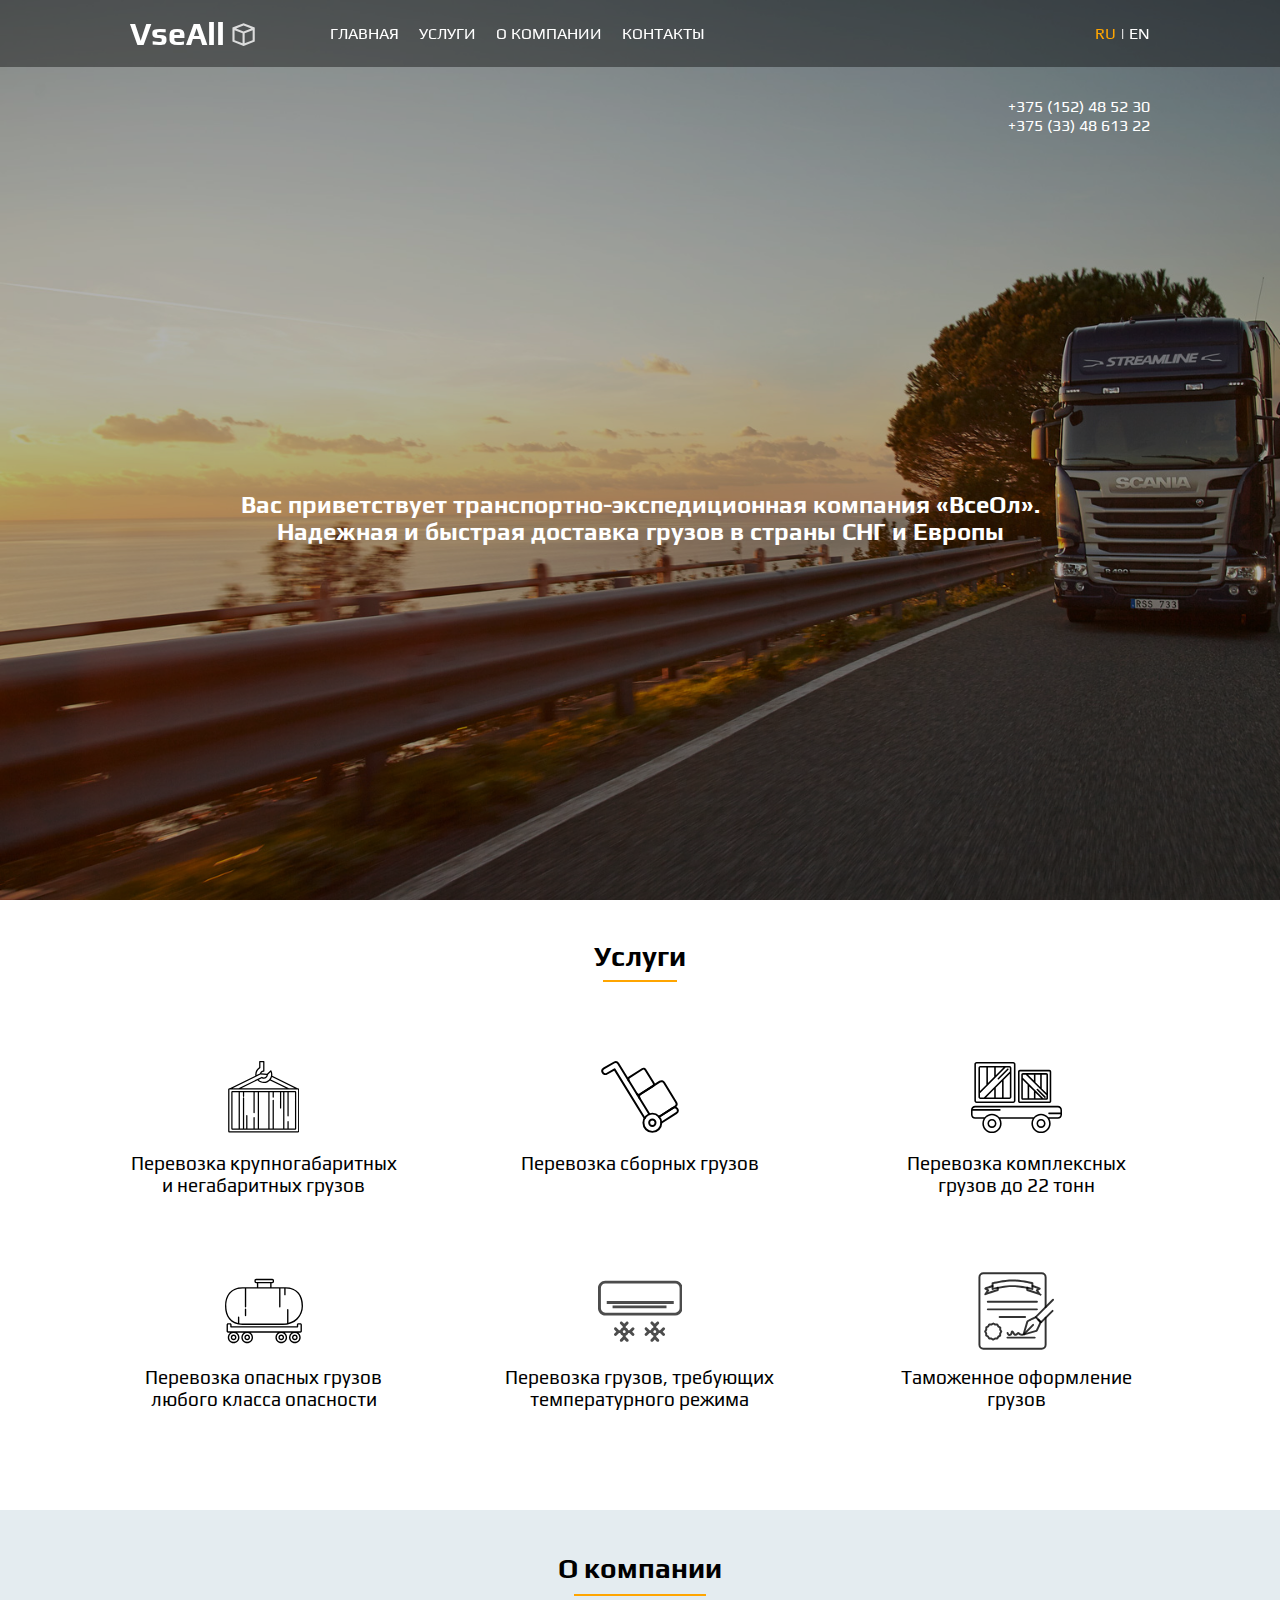
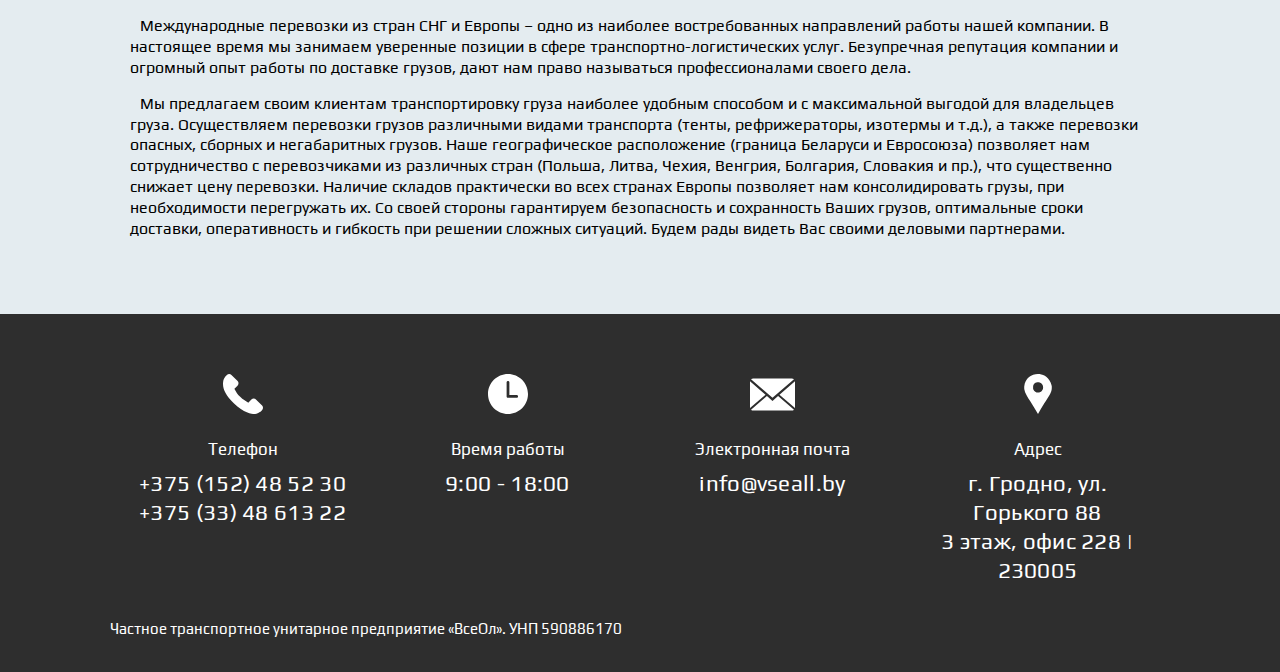
==== commit 7dff3121: "Fix" ====
--- a/index.html
+++ b/index.html
@@ -6,7 +6,7 @@
   <meta http-equiv="X-UA-Compatible" content="ie=edge">
   <link rel="stylesheet" href="./styles.css">
   <link href="https://fonts.googleapis.com/css?family=Play" rel="stylesheet">
-  <title>Document</title>
+  <title>ВсеОл</title>
 </head>
 <body>
   <header>
@@ -25,19 +25,24 @@
     <div class="switcher">
       <span class="switcher_active">RU</span>
       <span>|</span>
-      <span>EN</span>
+      <a href="vseall/index-eng.html">EN</a>
     </div>
   </header>
-  <section class="welcome" id="anchorMain">
+  <section class="welcome">
+    <span class="hidden-anchor" id="anchorMain"></span>
     <div class="welcome-overlay">
       <div class="phones">
         <div>+375 (152) 48 52 30</div>
         <div>+375 (33) 48 613 22</div>
       </div>
-      <h2>Надежная и быстрая доставка грузов в страны СНГ и Европы</h2>
+      <h2>
+        Вас приветствует транспортно-экспедиционная компания «ВсеОл».</br>
+        Надежная и быстрая доставка грузов в страны СНГ и Европы
+      </h2>
     </div>
   </section>
-  <section class="services" id="anchorServices">
+  <section class="services">
+    <span class="hidden-anchor" id="anchorServices"></span>
     <h3>Услуги</h3>
     <ul>
       <li>
@@ -119,19 +124,14 @@
       </li>
     </ul>
   </section>
-  <section class="about" id="anchorAbout">
+  <section class="about">
+    <span class="hidden-anchor" id="anchorAbout"></span>
     <h3>О компании</h3>
-    <p>It is a long established fact that a reader will be distracted by the readable content of a page when looking at its layout. The point of using Lorem Ipsum is that it has a more-or-less normal distribution of letters, as opposed to using 'Content here, content here', making it look like readable English. Many desktop publishing packages and web page editors now use Lorem Ipsum as their default model text, and a search for 'lorem ipsum' will uncover many web sites still in their infancy. Various versions have evolved over the years, sometimes by accident, sometimes on purpose (injected humour and the like).It is a long established fact that a reader will be distracted by the readable content of a page when looking at its layout. The point of using Lorem Ipsum is that it has a more-or-less normal distribution of letters, as opposed to using 'Content here, content here', making it look like readable English. Many desktop publishing packages and web page editors now use Lorem Ipsum as their default model text, and a search for 'lorem ipsum' will uncover many web sites still in their infancy. Various versions have evolved over the years, sometimes by accident, sometimes on purpose (injected humour and the like).</p>
-    <ul>
-      <li><h4>Профессионализм</h4></li>
-      <p>It is a long established fact that a reader will be distracted by the readable content of a page when looking at its layout. The point of using Lorem Ipsum is that it has a more-or-less normal distribution of letters, as opposed to using 'Content here, content here', making it look like readable English. Many desktop publishing packages and web page editors now use Lorem Ipsum as their default model text, and a search for 'lorem ipsum' will uncover many web sites still in their infancy. Various versions have evolved over the years, sometimes by accident, sometimes on purpose (injected humour and the like).</p>
-      <li><h4>Стабильность</h4></li>
-      <p>It is a long established fact that a reader will be distracted by the readable content of a page when looking at its layout. The point of using Lorem Ipsum is that it has a more-or-less normal distribution of letters, as opposed to using 'Content here, content here', making it look like readable English. Many desktop publishing packages and web page editors now use Lorem Ipsum as their default model text, and a search for 'lorem ipsum' will uncover many web sites still in their infancy. Various versions have evolved over the years, sometimes by accident, sometimes on purpose (injected humour and the like).</p>
-      <li><h4>Опыт</h4></li>
-      <p>It is a long established fact that a reader will be distracted by the readable content of a page when looking at its layout. The point of using Lorem Ipsum is that it has a more-or-less normal distribution of letters, as opposed to using 'Content here, content here', making it look like readable English. Many desktop publishing packages and web page editors now use Lorem Ipsum as their default model text, and a search for 'lorem ipsum' will uncover many web sites still in their infancy. Various versions have evolved over the years, sometimes by accident, sometimes on purpose (injected humour and the like).</p>
-    </div>
-  </section>
-  <section class="contacts" id="anchorContacts">
+    <p>Международные перевозки из стран СНГ и Европы – одно из наиболее востребованных направлений работы нашей компании. В настоящее время мы занимаем уверенные позиции в сфере транспортно-логистических услуг. Безупречная репутация компании и огромный опыт работы по доставке грузов, дают нам право называться профессионалами своего дела.</p>
+    <p>Мы предлагаем своим клиентам транспортировку груза наиболее удобным способом  и с максимальной выгодой для владельцев груза. Осуществляем перевозки грузов различными видами транспорта (тенты, рефрижераторы, изотермы и т.д.), а также перевозки опасных, сборных и негабаритных грузов. Наше географическое расположение (граница Беларуси и Евросоюза) позволяет нам сотрудничество с перевозчиками из различных стран (Польша, Литва, Чехия, Венгрия, Болгария, Словакия и пр.), что существенно снижает цену перевозки. Наличие складов практически во всех странах Европы позволяет нам консолидировать грузы, при необходимости перегружать их. Со своей стороны гарантируем безопасность и сохранность Ваших грузов, оптимальные сроки доставки, оперативность и гибкость при решении сложных ситуаций. Будем рады видеть Вас своими деловыми партнерами.</p>
+  </section>
+  <section class="contacts">
+    <span class="hidden-anchor" id="anchorContacts"></span>
     <ul class="info">
       <li>
         <span class="info__img">
@@ -216,7 +216,7 @@
             if (start === null) start = time;
             var progress = time - start,
                 r = (t < 0 ? Math.max(w - progress/V, w + t) : Math.min(w + progress/V, w + t));
-            window.scrollTo(0,r);
+            window.scrollTo(0 ,r);
             if (r != w + t) {
               requestAnimationFrame(step)
             } else {
--- a/styles.css
+++ b/styles.css
@@ -19,6 +19,11 @@
   font-size: 1em;
 }
 
+.hidden-anchor {
+  position: absolute;
+  top: -67px;
+}
+
 .logo {
   display: flex;
   align-items: center;
@@ -67,6 +72,11 @@
 .switcher {
   margin-left: auto;
   color: white;
+}
+
+.switcher a {
+  color: white;
+  text-decoration: none;
 }
 
 .switcher_active {
@@ -102,6 +112,7 @@
   display: flex;
   flex-direction: column;
   padding: 40px 110px 40px;
+  position: relative;
 }
 
 h3 {
@@ -185,6 +196,7 @@
   background: #2E2E2E;
   padding: 35px 110px;
   color: white;
+  position: relative;
 }
 
 .info {
@@ -254,10 +266,15 @@
   justify-content: center;
   background: #e4ecf0;
   line-height: 1.3;
+  position: relative;
 }
 
 .about p {
   margin-bottom: 15px;
+}
+
+.about p::first-letter {
+  margin-left: 10px;
 }
 
 h4 {
